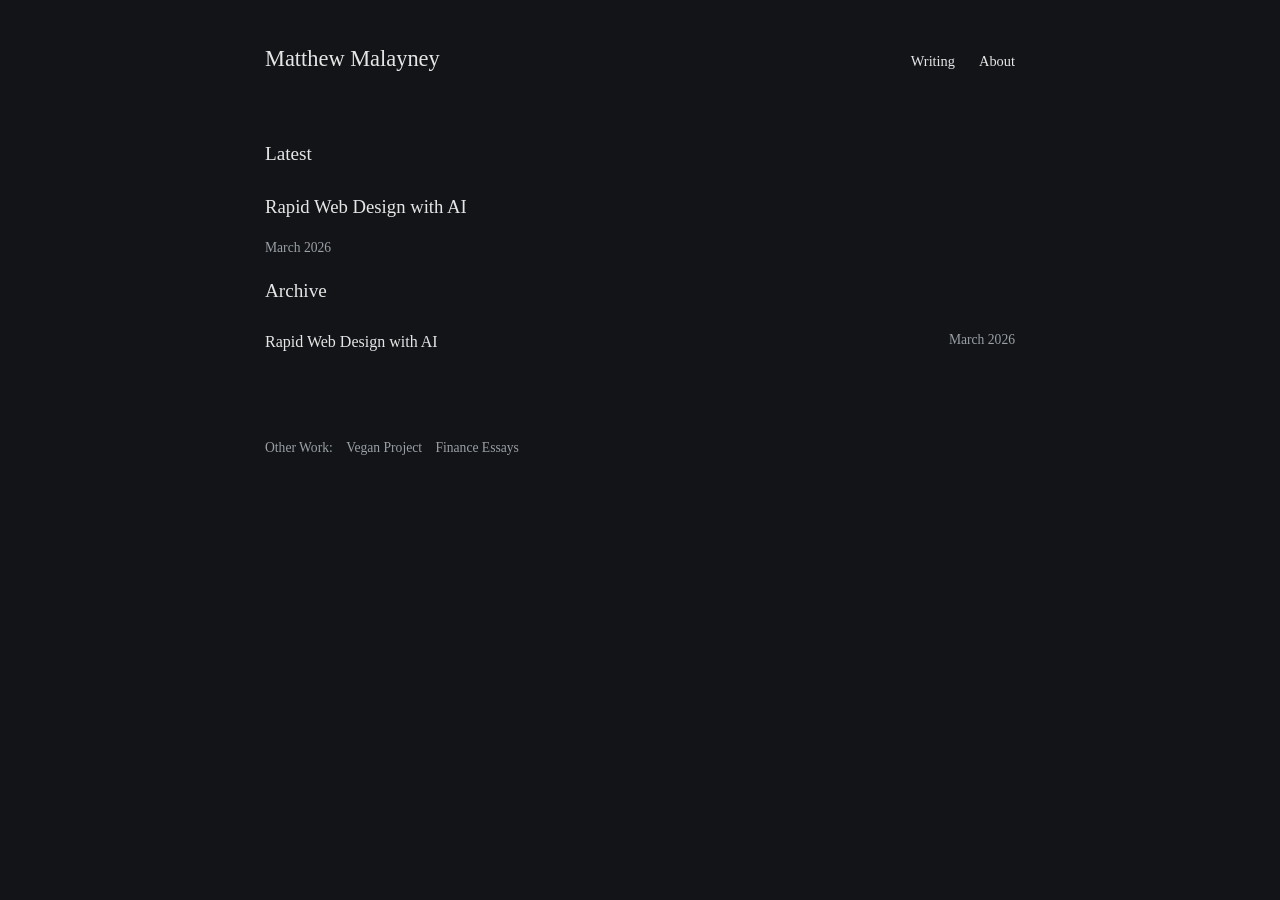
==== index.html @ 74231be7 "Initial site" ====
<!DOCTYPE html>
<html lang="en">
<head>
  <meta charset="UTF-8" />
  <meta name="viewport" content="width=device-width, initial-scale=1.0" />
  <title>Matthew Malayney</title>
  <link rel="stylesheet" href="styles.css" />
</head>
<body>

<header>
  <h1>Matthew Malayney</h1>
  <nav>
    <a href="index.html">Writing</a>
    <a href="about.html">About</a>
  </nav>
</header>

<main>
  <section class="latest">
    <h2>Latest</h2>
    <article>
      <h3><a href="#">Rapid Web Design with AI</a></h3>
      <p class="meta">March 2026</p>
    </article>
  </section>

  <section>
    <h2>Archive</h2>
    <ul class="archive">
      <li>
        <a href="#">Rapid Web Design with AI</a>
        <span class="meta">March 2026</span>
      </li>
    </ul>
  </section>
</main>

<footer>
  <div class="other-work">
    <span>Other Work:</span>
    <a href="#">Vegan Project</a>
    <a href="#">Finance Essays</a>
  </div>
</footer>

</body>
</html>
---- styles.css ----
:root {
  --bg: #121417;
  --text: #e6e6e6;
  --muted: #9aa0a6;
  --accent: #7fa2ff;
}

* {
  box-sizing: border-box;
}

body {
  margin: 0;
  background: var(--bg);
  color: var(--text);
  font-family: Georgia, serif;
  line-height: 1.7;
  padding: 40px 20px;
}

header {
  max-width: 750px;
  margin: 0 auto 60px auto;
  display: flex;
  justify-content: space-between;
  align-items: baseline;
}

h1 {
  font-size: 1.4rem;
  font-weight: normal;
  margin: 0;
}

nav a {
  margin-left: 20px;
  text-decoration: none;
  color: var(--text);
  font-size: 0.9rem;
}

nav a:hover {
  color: var(--accent);
}

main {
  max-width: 750px;
  margin: 0 auto;
}

h2 {
  font-size: 1.2rem;
  font-weight: normal;
  margin-bottom: 20px;
}

h3 {
  margin-bottom: 5px;
  font-weight: normal;
}

a {
  color: var(--text);
  text-decoration: none;
  border-bottom: 1px solid transparent;
}

a:hover {
  border-bottom: 1px solid var(--accent);
}

.meta {
  color: var(--muted);
  font-size: 0.85rem;
}

.archive {
  list-style: none;
  padding: 0;
}

.archive li {
  margin-bottom: 10px;
  display: flex;
  justify-content: space-between;
}

footer {
  max-width: 750px;
  margin: 80px auto 0 auto;
  font-size: 0.85rem;
  color: var(--muted);
}

.other-work a {
  margin-left: 10px;
  color: var(--muted);
  text-decoration: none;
}

.other-work a:hover {
  color: var(--accent);
}
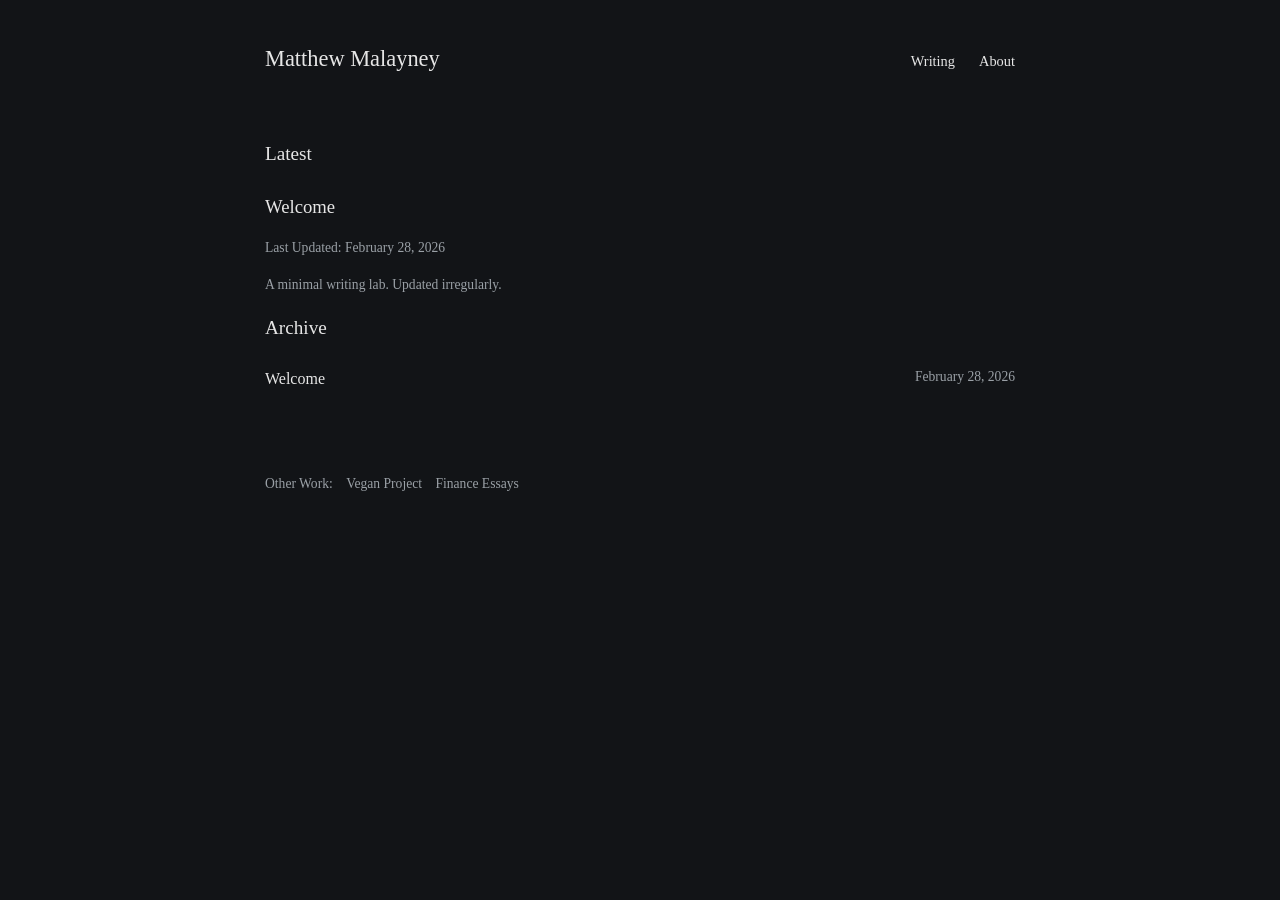
==== commit 73825ed3: "Update index.html" ====
--- a/index.html
+++ b/index.html
@@ -20,8 +20,9 @@
   <section class="latest">
     <h2>Latest</h2>
     <article>
-      <h3><a href="#">Rapid Web Design with AI</a></h3>
-      <p class="meta">March 2026</p>
+      <h3><a href="#">Welcome</a></h3>
+      <p class="meta">Last Updated: February 28, 2026</p>
+	<p class="meta">A minimal writing lab. Updated irregularly.</p>
     </article>
   </section>
 
@@ -29,8 +30,8 @@
     <h2>Archive</h2>
     <ul class="archive">
       <li>
-        <a href="#">Rapid Web Design with AI</a>
-        <span class="meta">March 2026</span>
+       <span>Welcome</span>
+	<span class="meta">February 28, 2026</span>
       </li>
     </ul>
   </section>
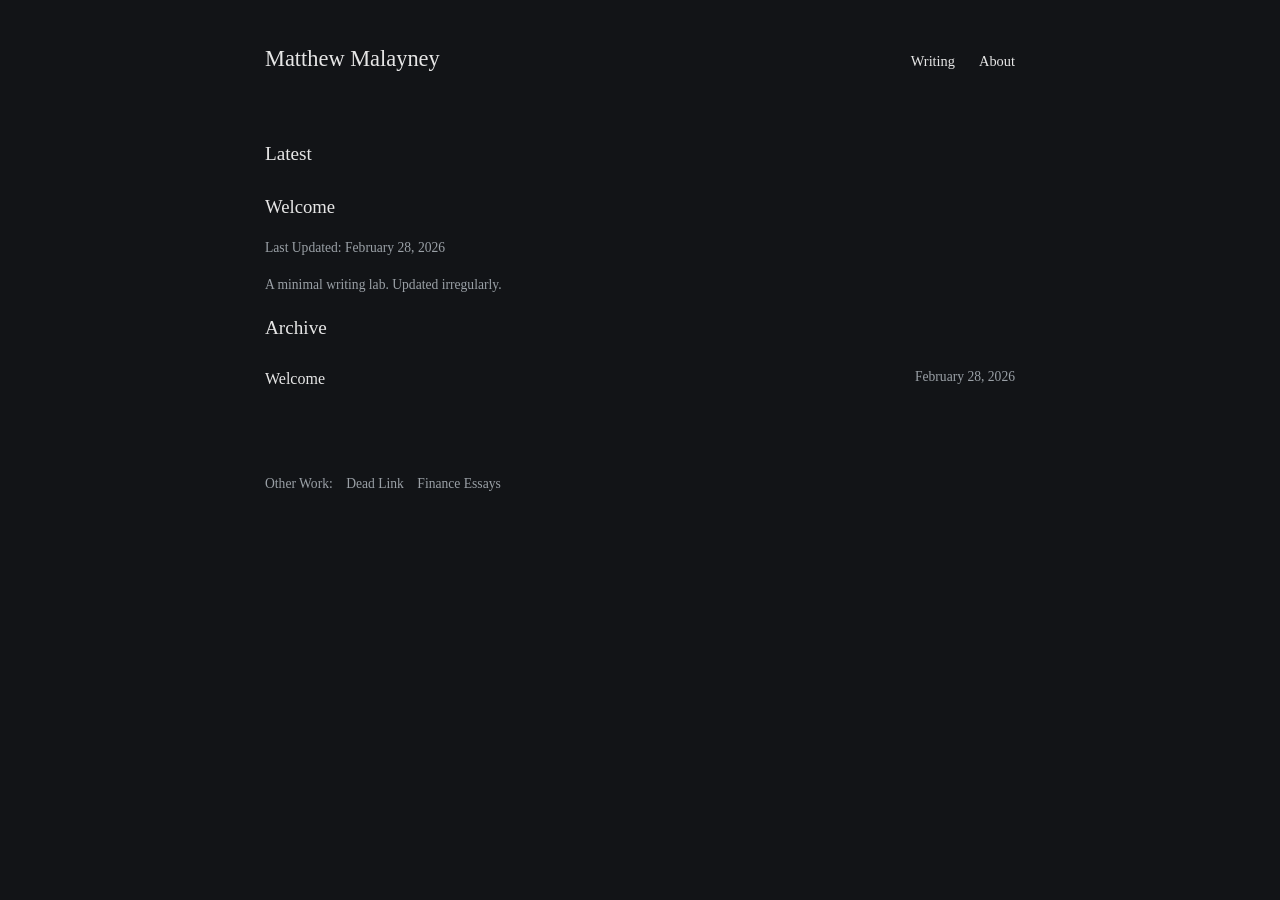
==== commit 44d4bb18: "Update index.html" ====
--- a/index.html
+++ b/index.html
@@ -40,7 +40,7 @@
 <footer>
   <div class="other-work">
     <span>Other Work:</span>
-    <a href="#">Vegan Project</a>
+    <a href="#">Dead Link</a>
     <a href="#">Finance Essays</a>
   </div>
 </footer>
